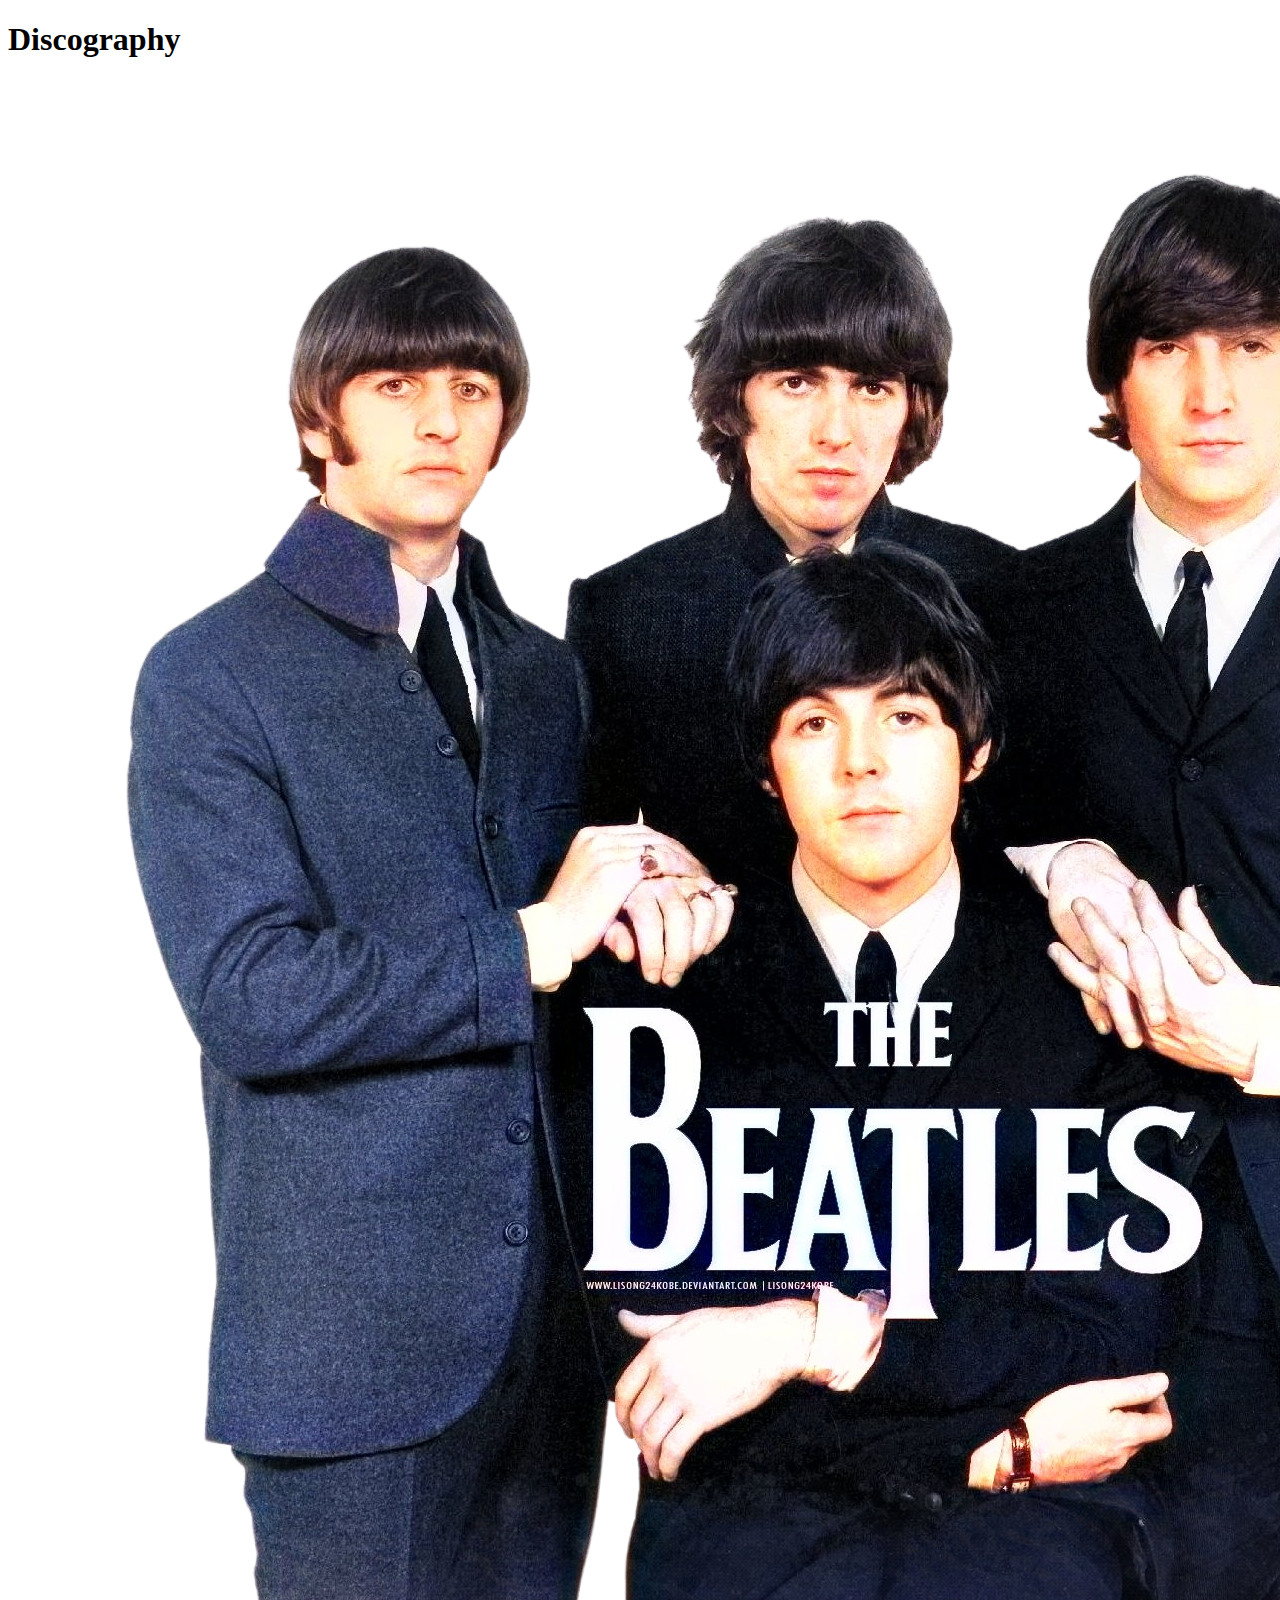
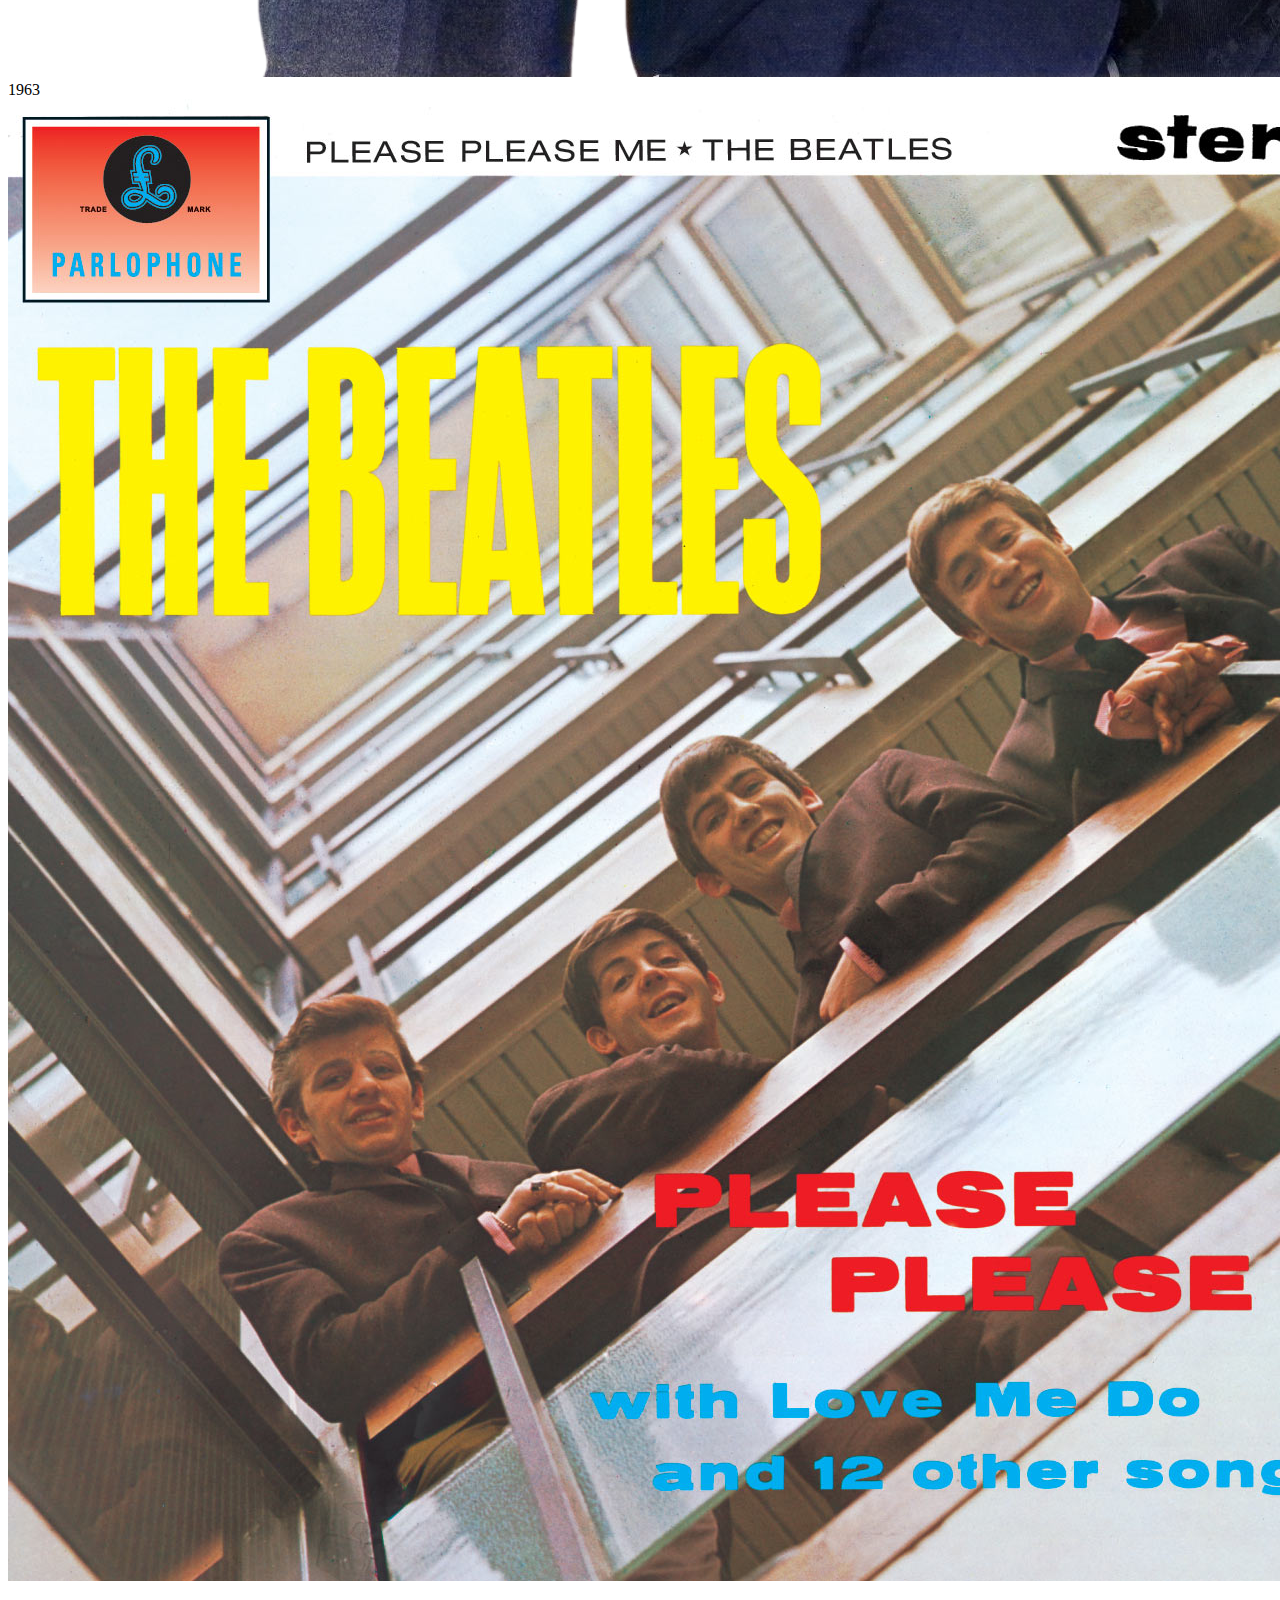
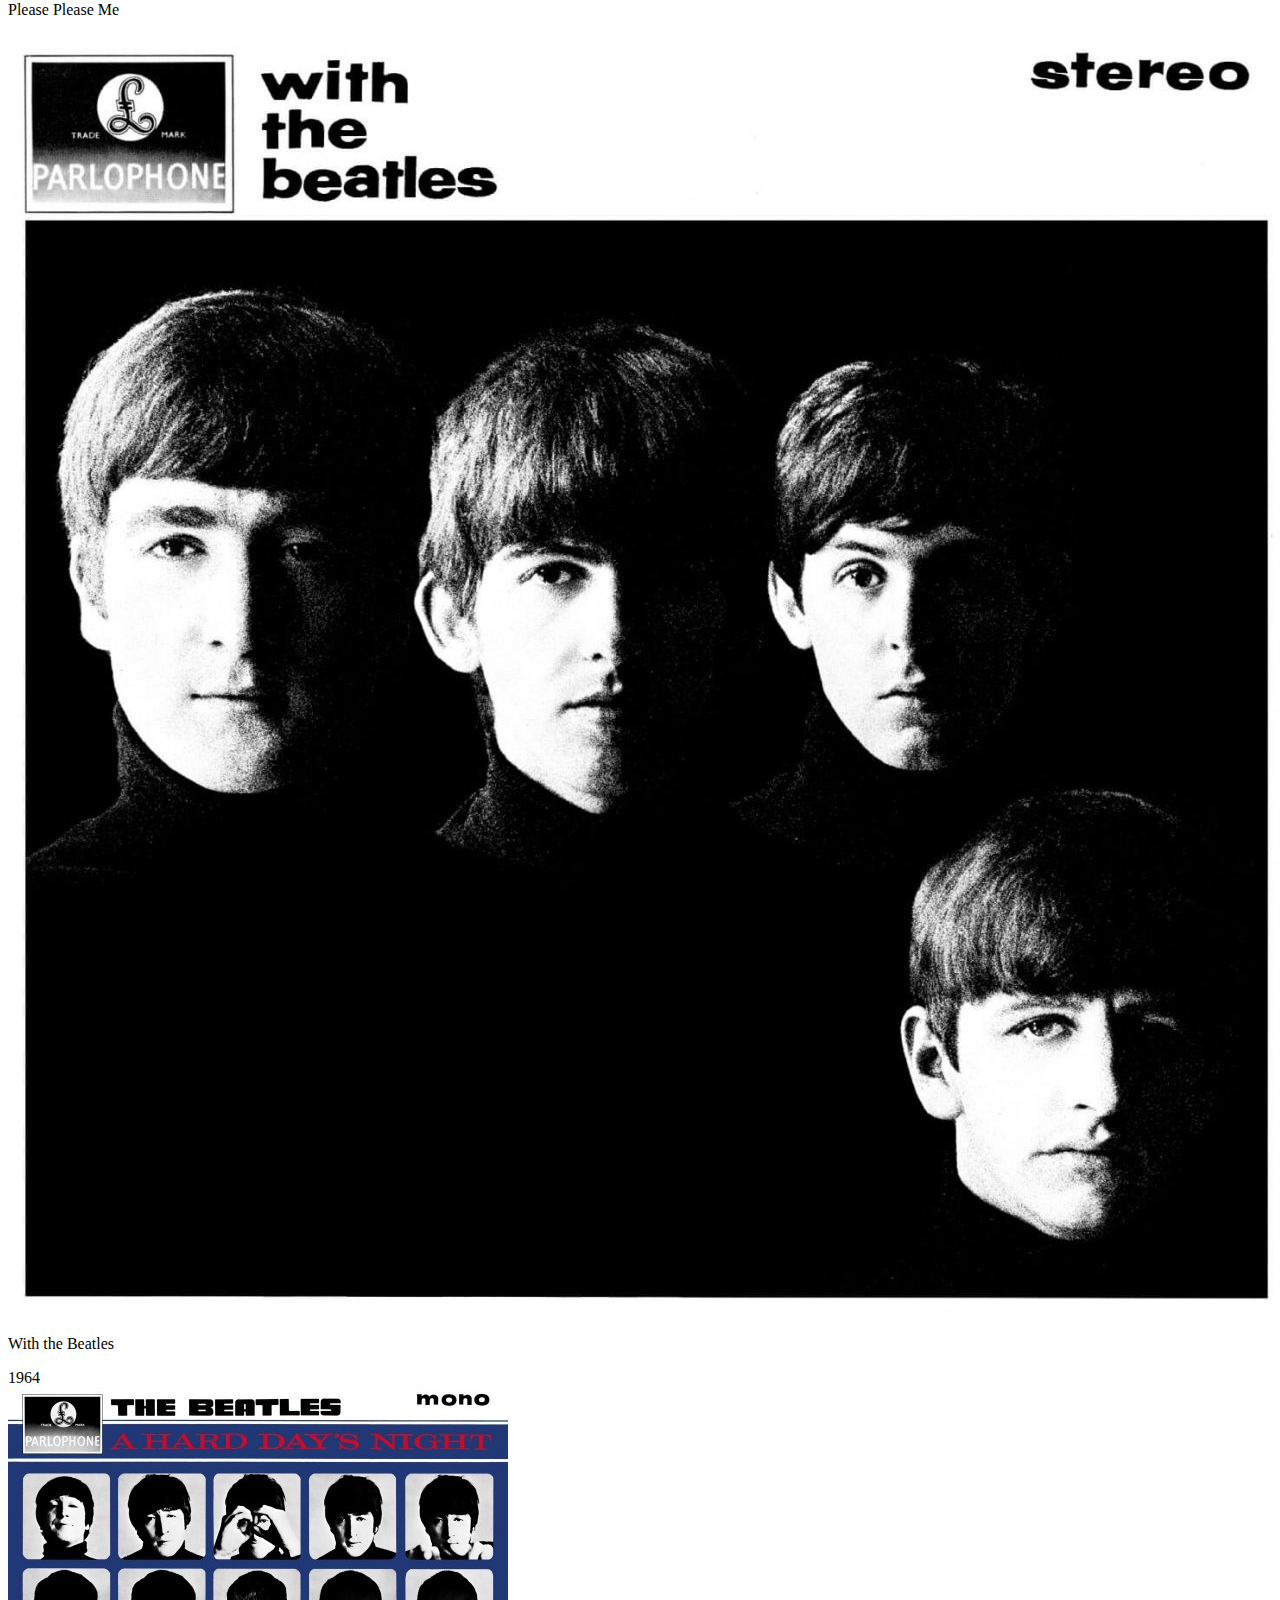
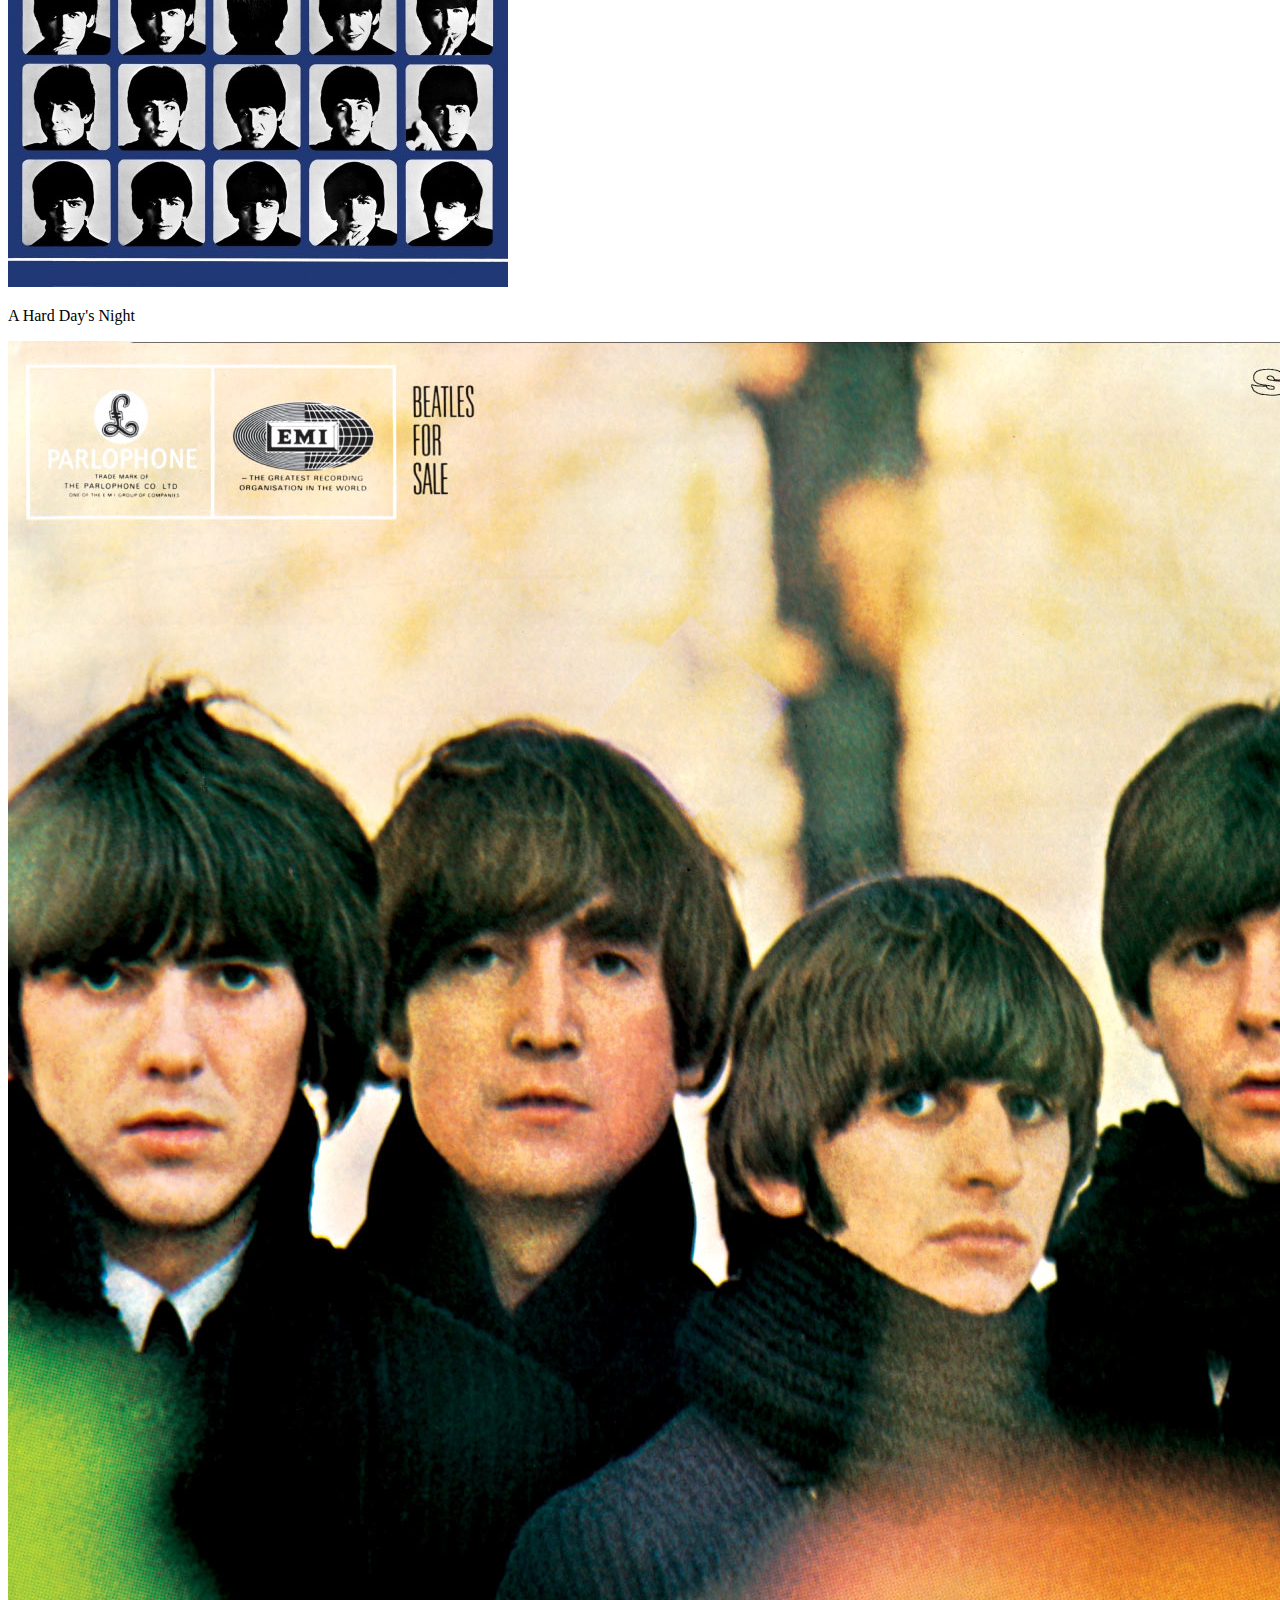
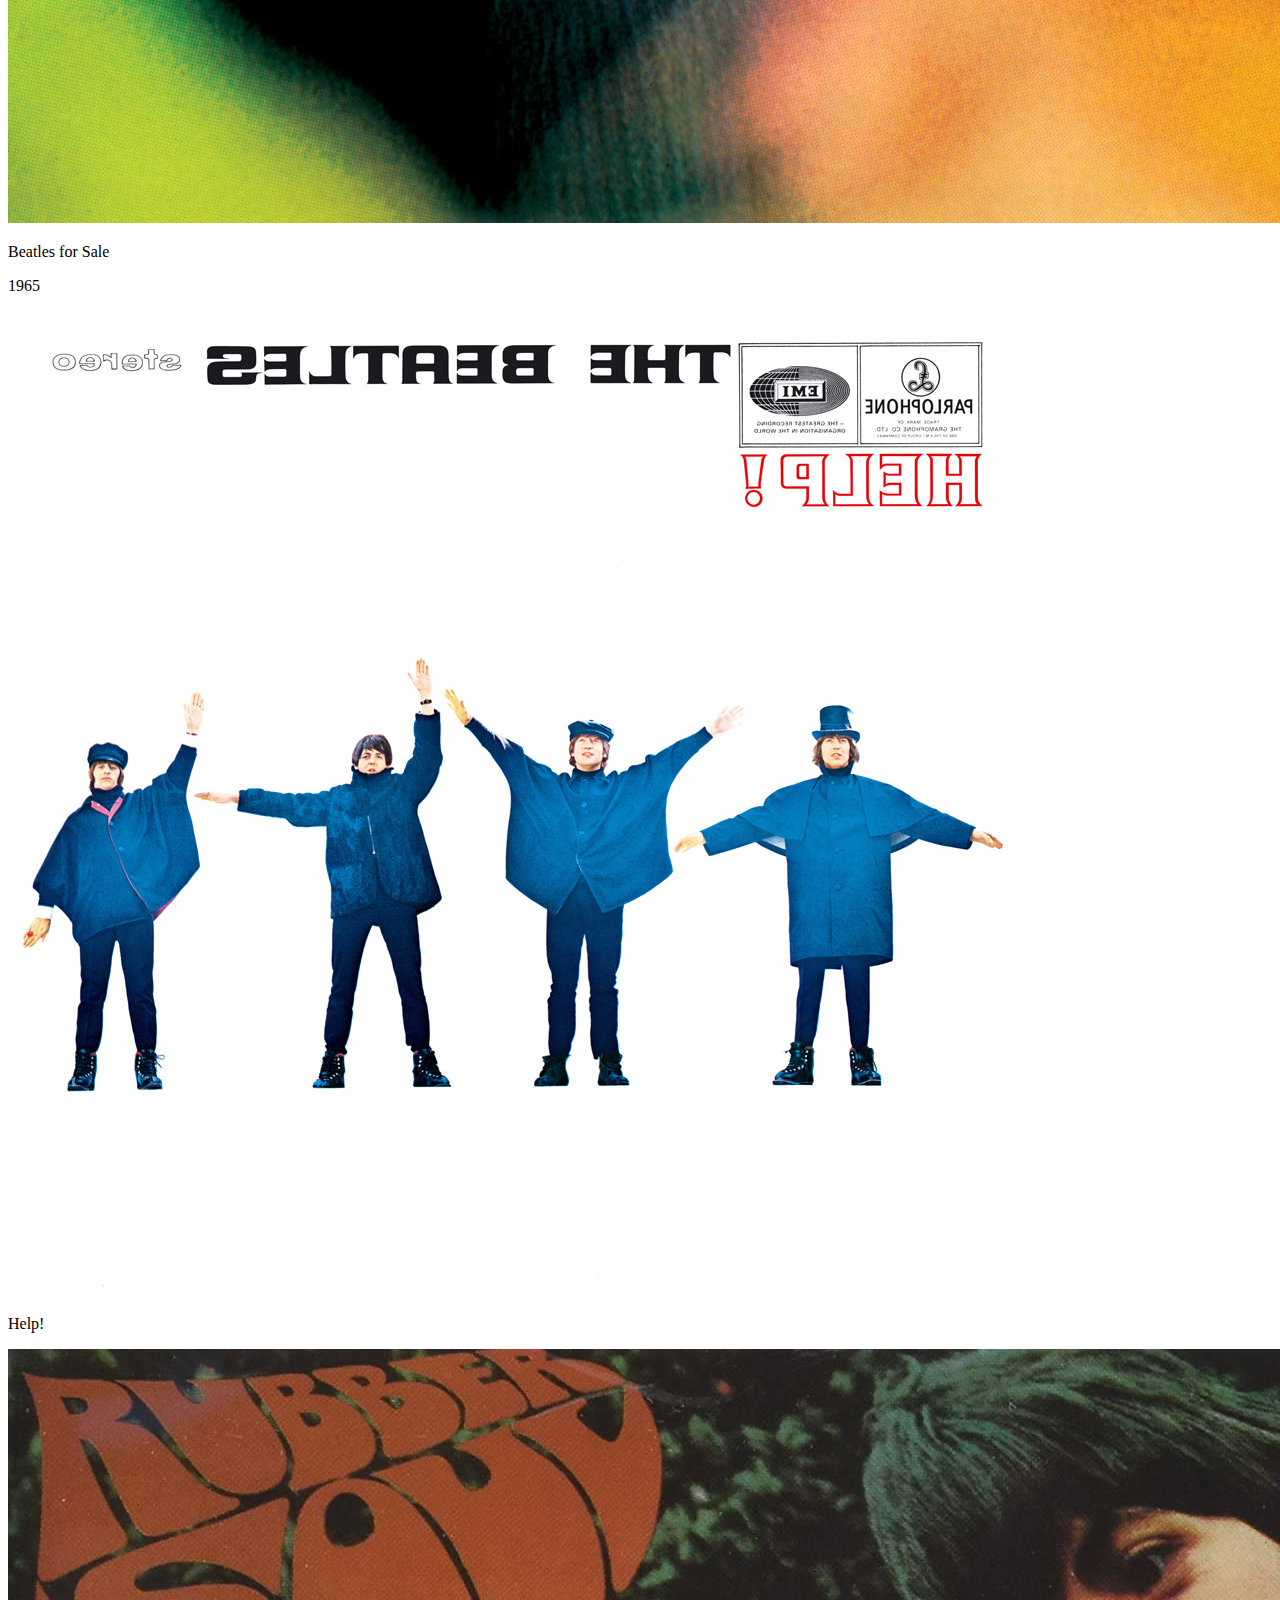
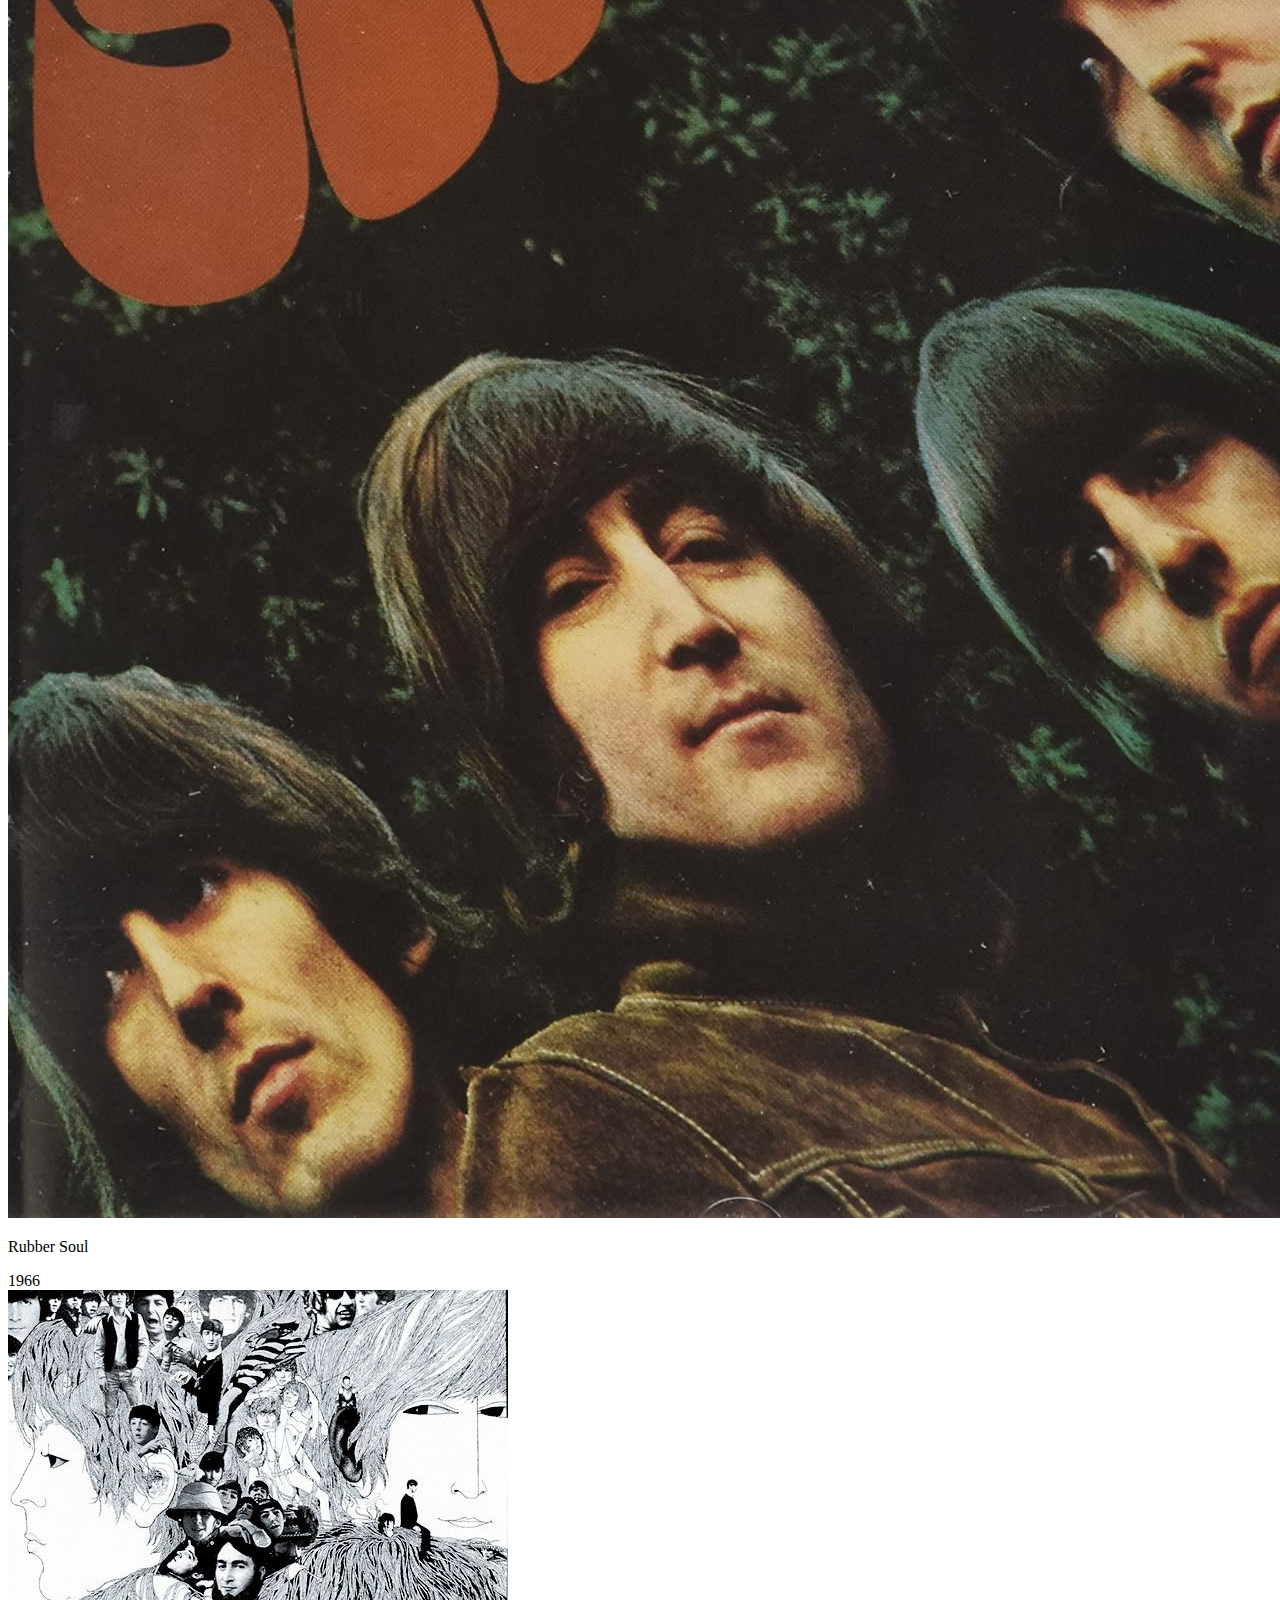
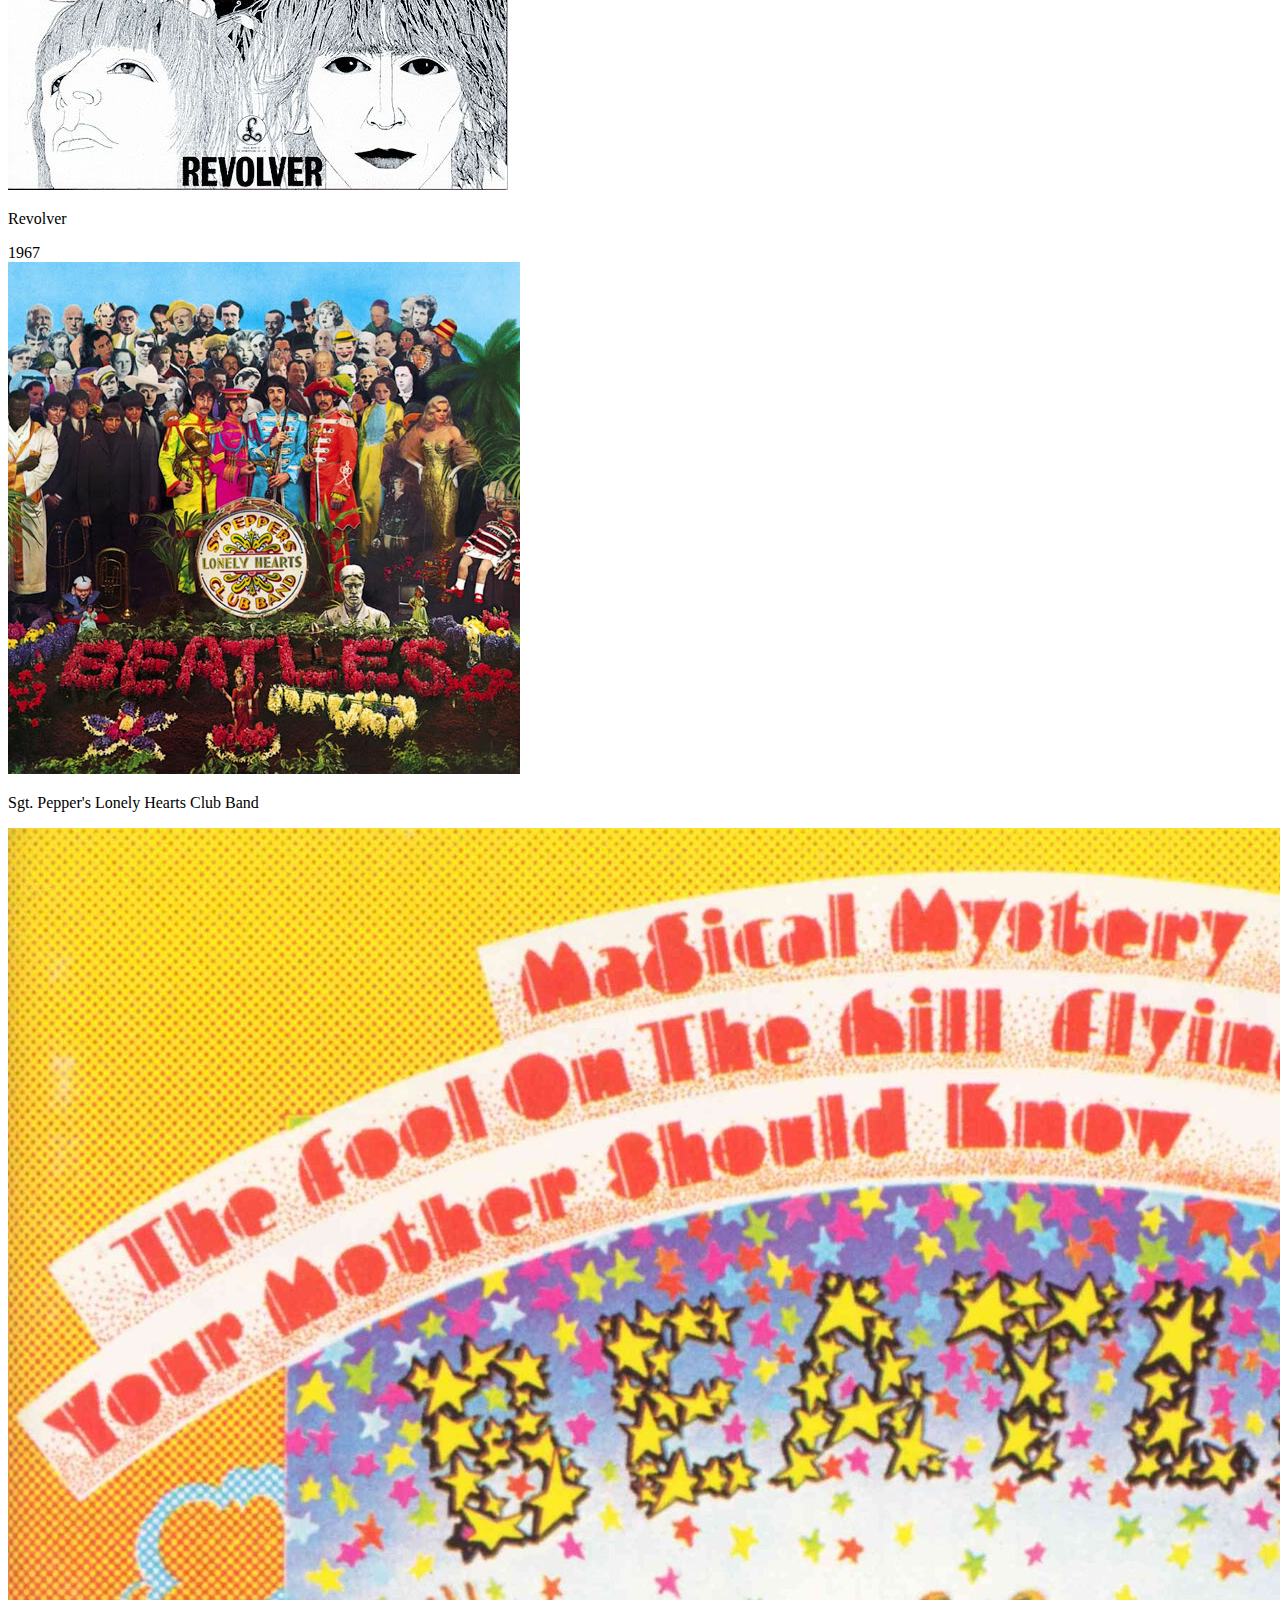
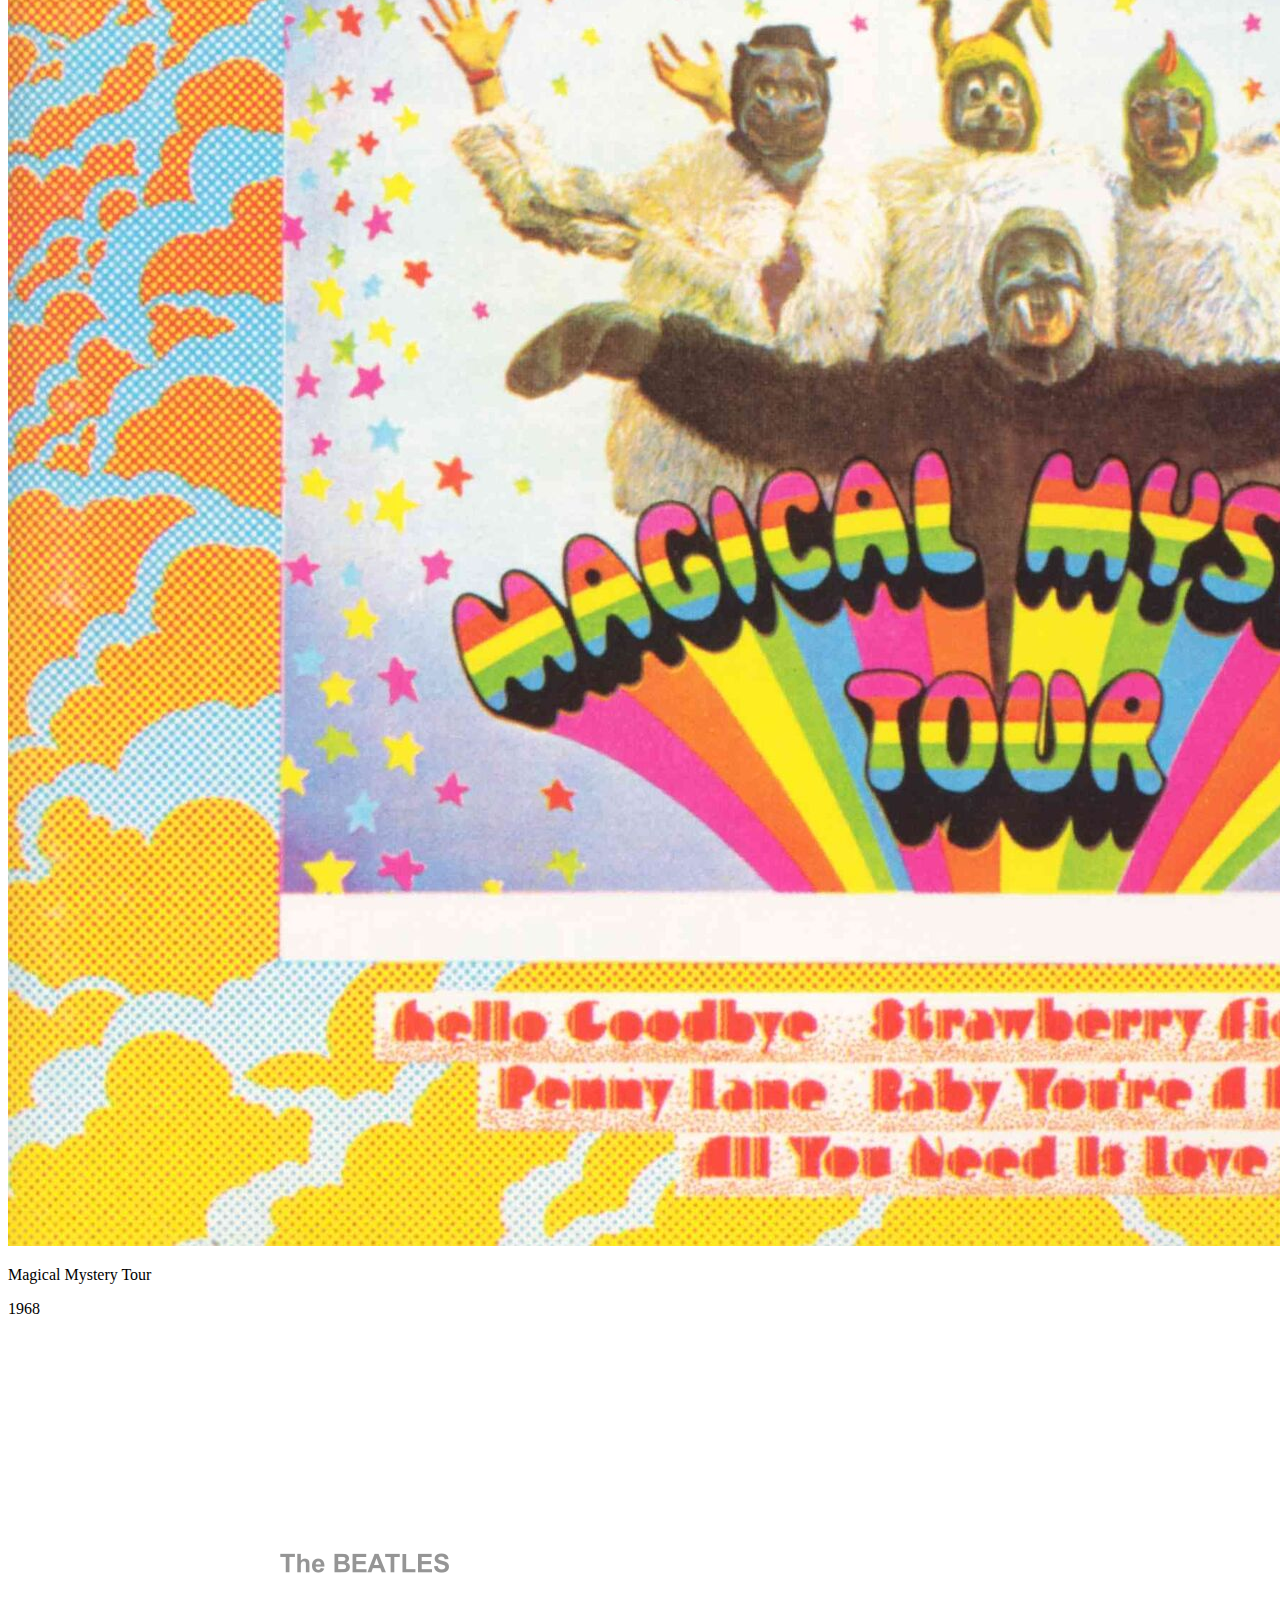
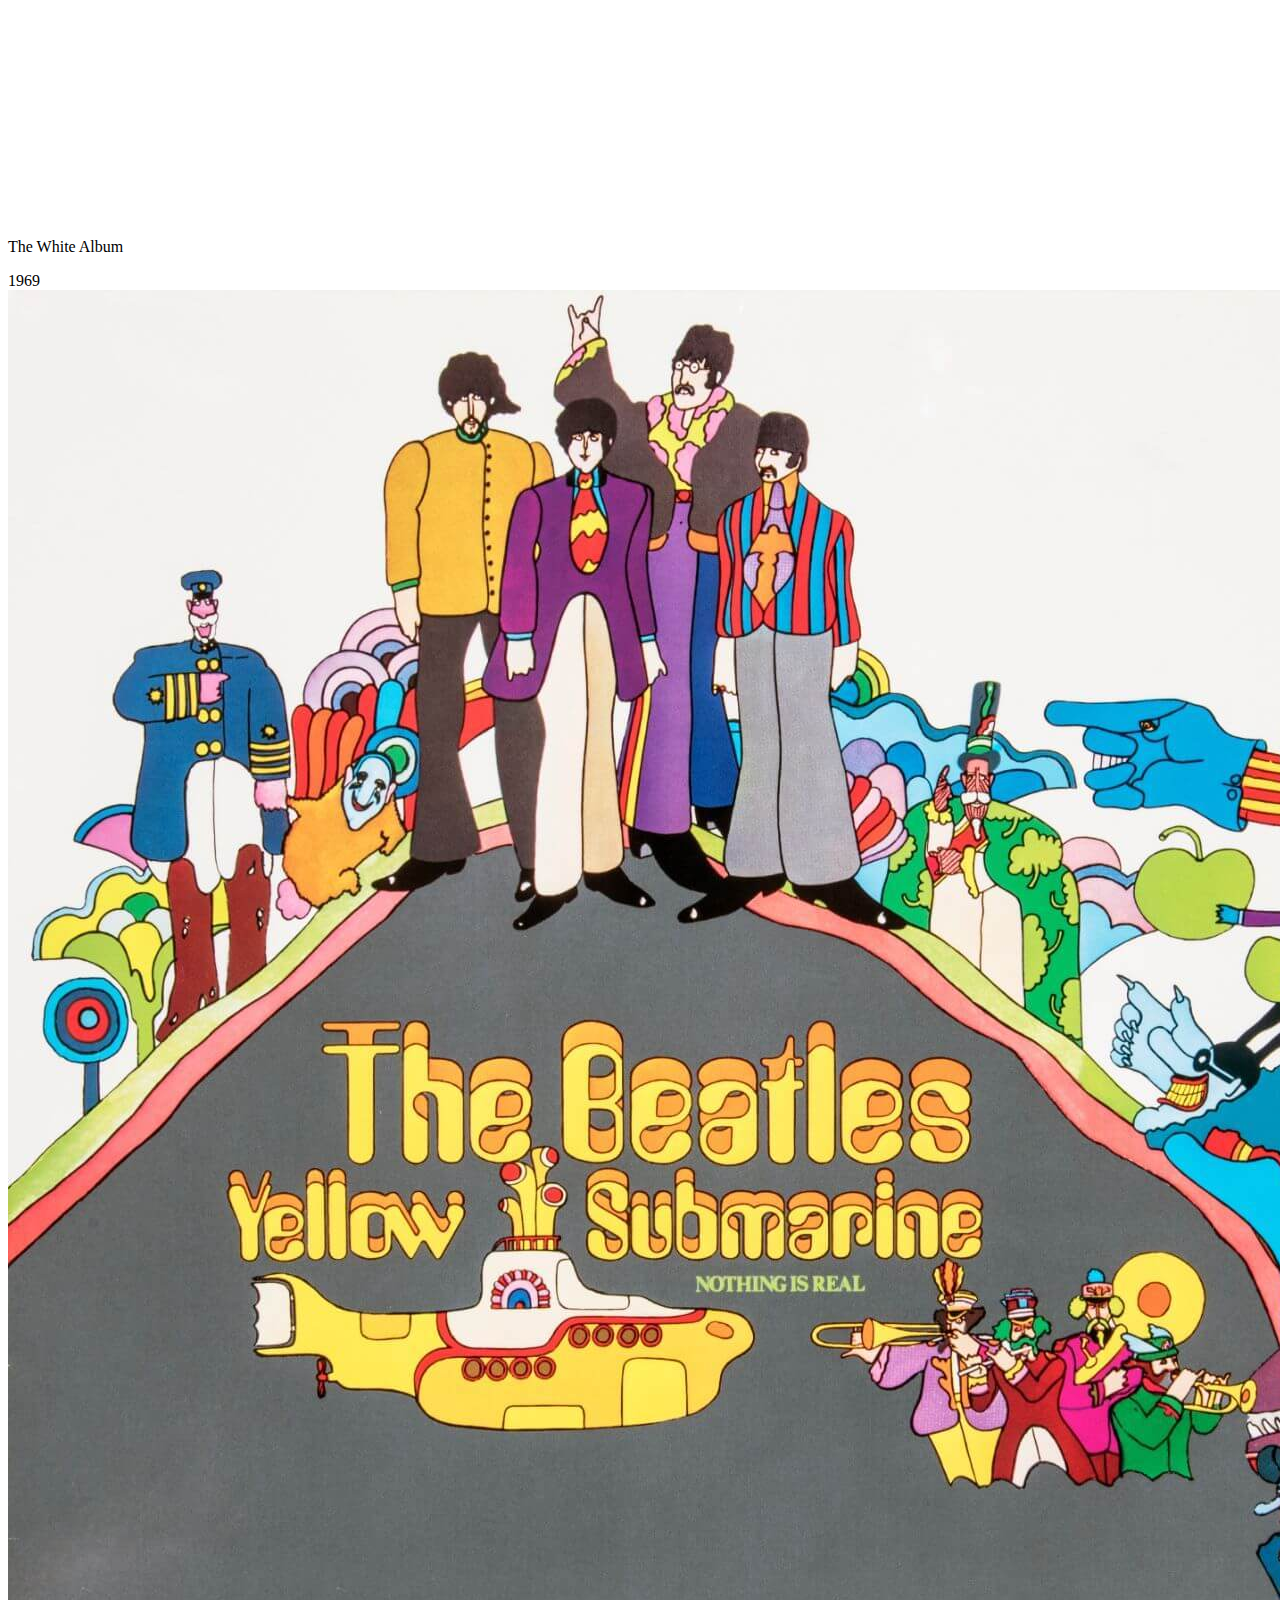
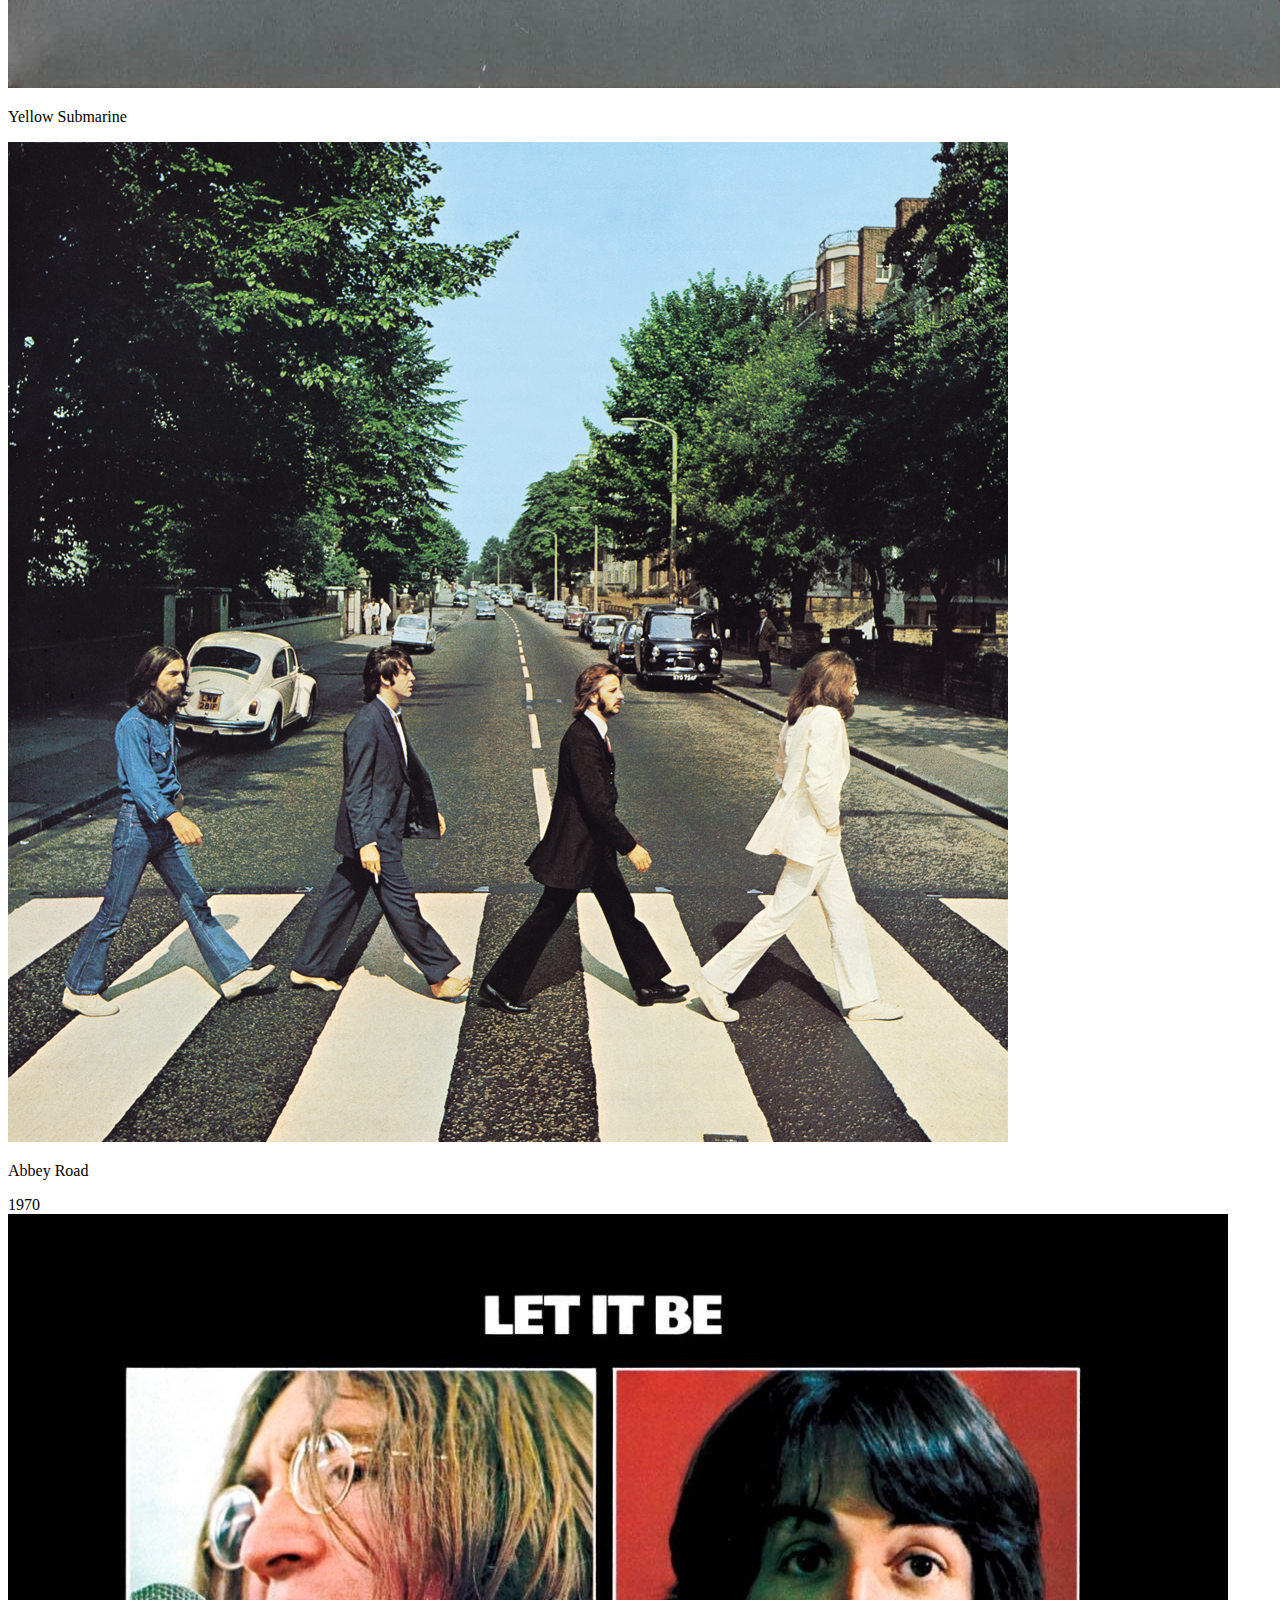
==== HTML+CSS/1stProject/index.html @ 882457ed "New directory + 1st project files" ====
<!DOCTYPE html>

	<html>
	  
		<head>
		    <meta charset="utf-8"> 
			<meta name = "viewport" content="width=device-width, initial-scale=1.0">
			<meta name = "description" content="Beatles Discography displayed in a beautiful away. This is the first front-end project developed by José Fonte">
			<link href= "css/main.css" rel="stylesheet"> 
			<link rel="preconnect" href="https://fonts.googleapis.com">
			<link rel="preconnect" href="https://fonts.gstatic.com" crossorigin>
			<link href="https://fonts.googleapis.com/css2?family=Roboto:wght@500&display=swap" rel="stylesheet">
			<title> The Beatles Discography</title>
			
		</head>
	
		<body>
			<div class="left-side">
				<div class="Discography">
					<h1 class="center">Discography</h1>
				</div>
				
				<div class= "Beatles">
				<img src="images/beatlesacores-corte.png" class="center">
				</div>
			</div>	

			<div class = "Albums-Group">
			    
				<div class="Divider">

					<div class="divider-ano">1963</div>
					<div class="divider-linha"></div>

				</div>

				<div class="ano-row">
					<div class="album">
						<img src="images/PleasePleaseMe_1.jpg">
						<p class="album-name">Please Please Me </p>
					</div>

					<div class="album">
						<img src="images/With-The-Beatles.jpg">
						<p class="album-name"> With the Beatles </p>
					</div>
				</div>

				<div class="Divider">

					<div class="divider-ano">1964</div>
					<div class="divider-linha"></div>

				</div>

				<div class="ano-row">
					<div class="album">
						<img src="images/beatles-hard.jpg">
			    		<p class="album-name">A Hard Day's Night </p>
					</div>

					<div class="album">
						<img src="images/Beatlesforsale.jpg">
						<p class="album-name">Beatles for Sale </p>
					</div>
				</div>
				
				<div class="Divider">
					<div class="divider-ano">1965</div>
					<div class="divider-linha"></div>
				</div>

				<div class="ano-row">
					<div class="album">
						<img src="images/help-beatles.jpg">
			    		<p class="album-name">Help!  </p>
					</div>

					<div class="album">
						<img src="images/rubbersoul.jpg">
			    		<p class="album-name">Rubber Soul </p>
					</div>
				</div>

				<div class="Divider">
					<div class="divider-ano">1966</div>
					<div class="divider-linha"></div>
				</div>

				<div class="ano-row">
					<div class="album">
						<img src="images/revolver.jpg">
				    	<p class="album-name">Revolver </p>
					</div>
				</div>
	
				<div class="Divider">
					<div class="divider-ano">1967</div>
					<div class="divider-linha"></div>
				</div>

				<div class="ano-row">
					<div class="album pepper">
						<img src="images/stgpepper.jpg">
			    		<p class="album-name">Sgt. Pepper's Lonely Hearts Club Band </p>
					</div>

					<div class="album">
						<img src="images/magical_mystery_tour.jpg">
			    		<p class="album-name">Magical Mystery Tour </p>
					</div>
				</div>

				<div class="Divider">
					<div class="divider-ano">1968</div>
					<div class="divider-linha"></div>
				</div>

				<div class="ano-row">
					<div class="album">
						<img src="images/whitealbum.png">
			    		<p class="album-name">The White Album </p>
					</div>
				</div>
				
				<div class="Divider">
					<div class="divider-ano">1969</div>
					<div class="divider-linha"></div>
				</div>

				<div class="ano-row">
					<div class="album">
						<img src="images/Yellow_Submarine.jpg">
			   			<p class="album-name">Yellow Submarine </p>
					</div>

					<div class="album">
						<img src="images/abbeyroad.jpg">
					    <p class="album-name">Abbey Road </p>
					</div>
				</div>

				<div class="Divider">
					<div class="divider-ano">1970</div>
					<div class="divider-linha"></div>
				</div>

				<div class="ano-row">
					<div class="album">
						<img src="images/LetItBe.jpg">
					    <p class="album-name">Let It Be </p>
					</div>
				</div>
				

			</div>
		</body>
				
	</html>
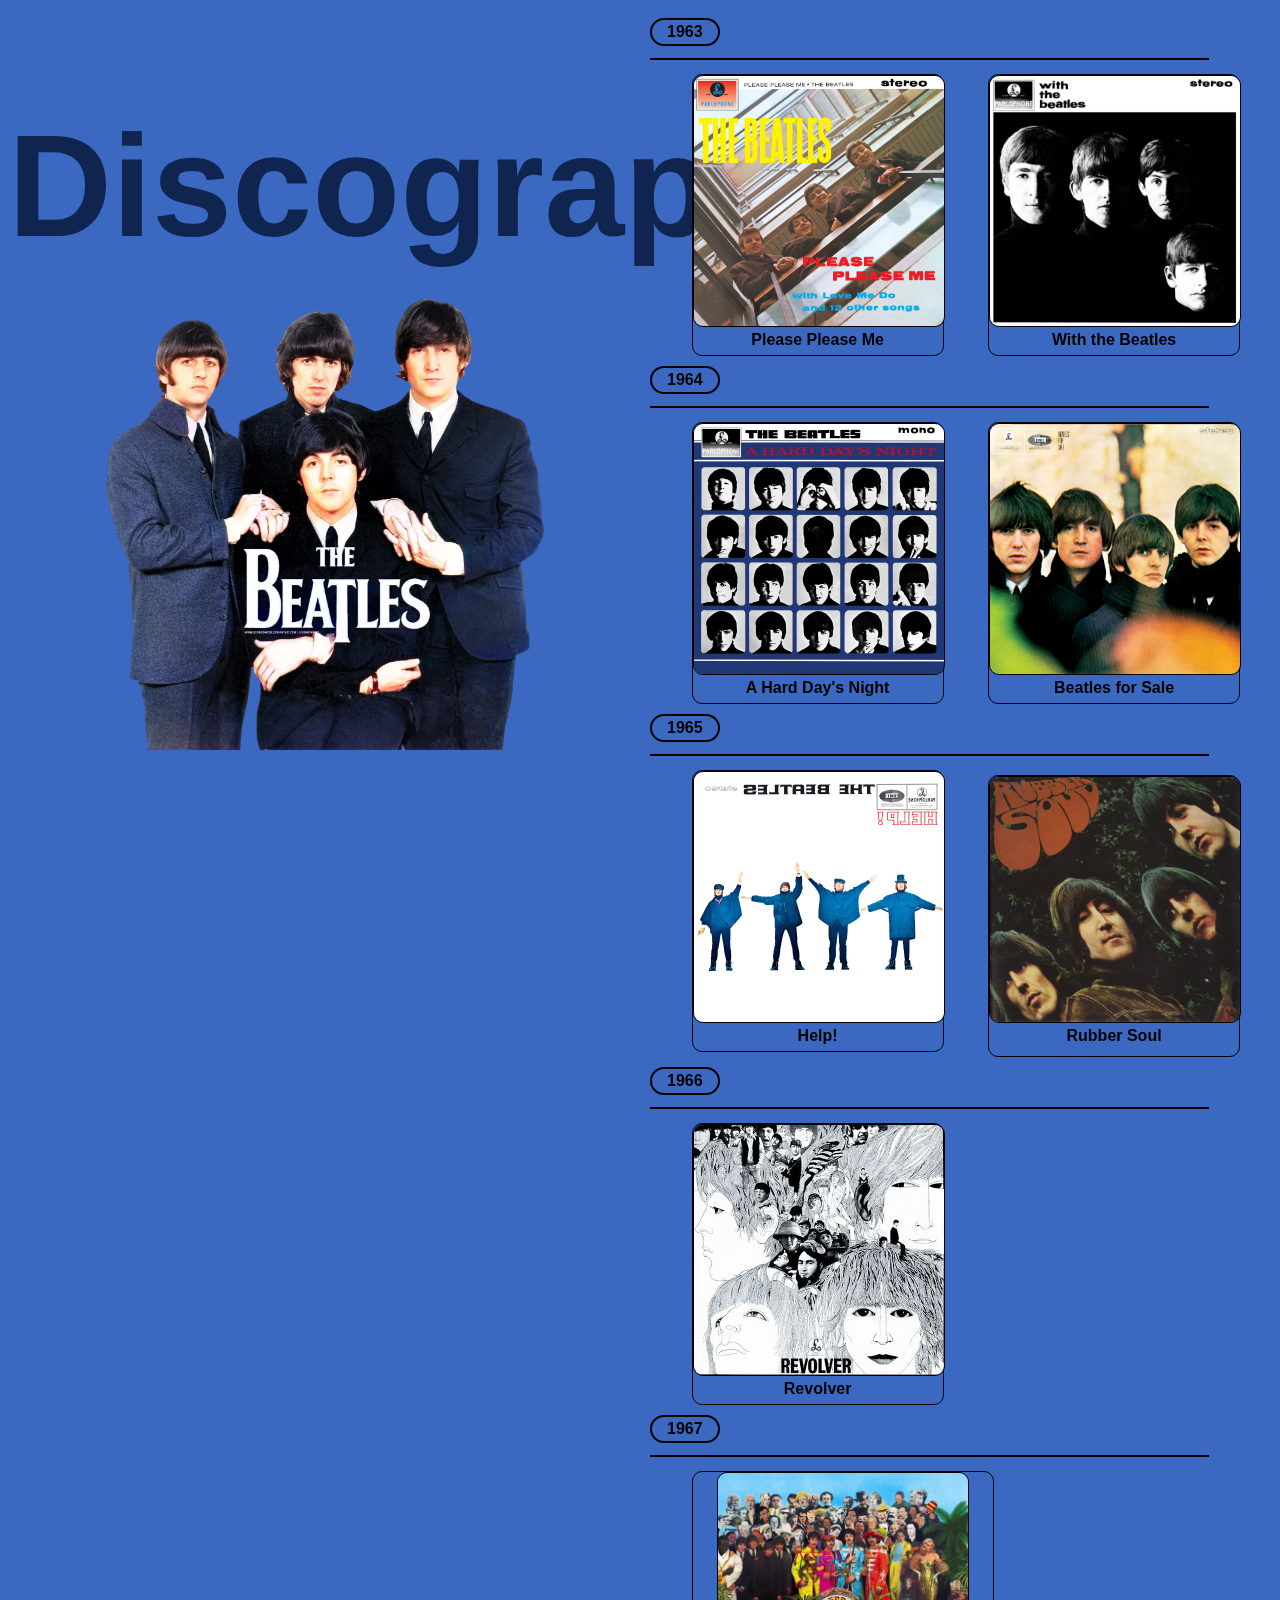
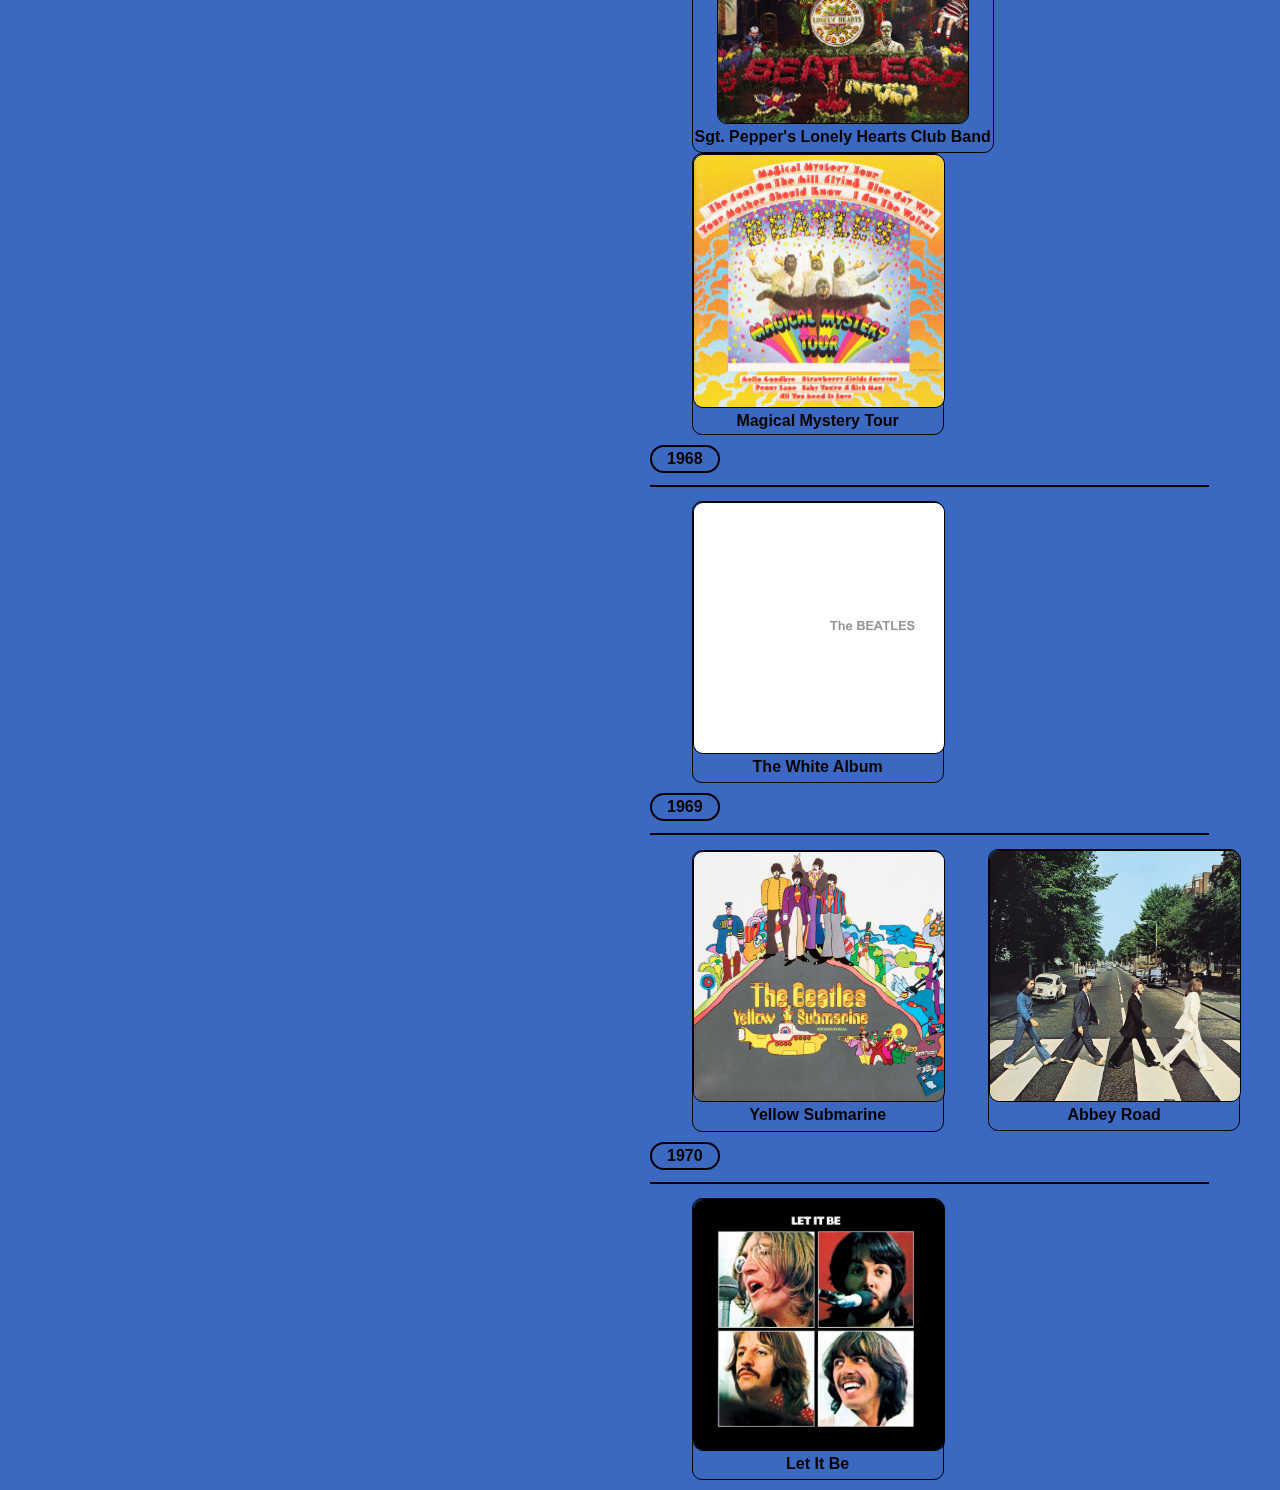
==== commit e52381eb: "Update index.html" ====
--- a/HTML+CSS/1stProject/index.html
+++ b/HTML+CSS/1stProject/index.html
@@ -6,7 +6,7 @@
 		    <meta charset="utf-8"> 
 			<meta name = "viewport" content="width=device-width, initial-scale=1.0">
 			<meta name = "description" content="Beatles Discography displayed in a beautiful away. This is the first front-end project developed by José Fonte">
-			<link href= "css/main.css" rel="stylesheet"> 
+			<link href= "main.css" rel="stylesheet"> 
 			<link rel="preconnect" href="https://fonts.googleapis.com">
 			<link rel="preconnect" href="https://fonts.gstatic.com" crossorigin>
 			<link href="https://fonts.googleapis.com/css2?family=Roboto:wght@500&display=swap" rel="stylesheet">
@@ -156,4 +156,4 @@
 			</div>
 		</body>
 				
-	</html>+	</html>
--- a/HTML+CSS/1stProject/main.css
+++ b/HTML+CSS/1stProject/main.css
@@ -0,0 +1,106 @@
+
+html {
+    font-family: Arial, Helvetica, sans-serif;
+}
+
+body {
+    background-color: #3B68C0;
+}
+
+p{
+   
+    margin:0px;
+}
+
+.Discography{
+    width: 49%;
+    height: 29%;
+    margin: 0px;
+    padding:0px;
+    position: fixed;
+}
+
+.Discography h1{
+    color: #0F244E;
+    font-family: sans-serif;
+    font-weight: 700;
+    font-size: 900%;
+    text-align: center;
+    width: 100%;
+}
+
+.Beatles{
+    position: fixed;
+    width: 49%;
+    height: 70%;
+    bottom:0;
+}
+
+.Beatles img {
+    width: 80%;
+}
+
+.center {
+    display: block;
+    margin-left: auto;
+    margin-right: auto;
+    width: 50%;
+}
+
+.Albums-Group {
+    position: relative;
+    width: 50%;
+    float: right;
+}
+
+.ano-row {
+   
+    margin-bottom: 10px;
+    width: 95%;
+    float: right;
+    position: relative;
+}
+.album{
+    position: relative;
+    border: 1px solid black;
+    border-radius: 10px;; 
+    margin: 0px 20px;
+    width: 250px;
+    height: 280px;;
+    text-align: center;
+    display: inline-block;    
+
+}
+.album img {
+    border: 1px solid black;
+    border-radius:10px;
+    width: 250px;
+}
+
+.album p {
+    font-weight: 700 ;
+}
+
+.Divider{
+    margin: 10px;
+}
+
+.divider-ano{
+    font-family: sans-serif;
+    font-weight: bold;
+    padding: 3px 15px;
+    border: 2px solid black;
+    border-radius: 15px;
+    display: inline-block;
+}
+
+.divider-linha{
+    border: 1px solid black;
+    height: 0px;
+    width: 91%;
+    display: inline-block;
+}
+
+.pepper{
+    width: 300px;
+}